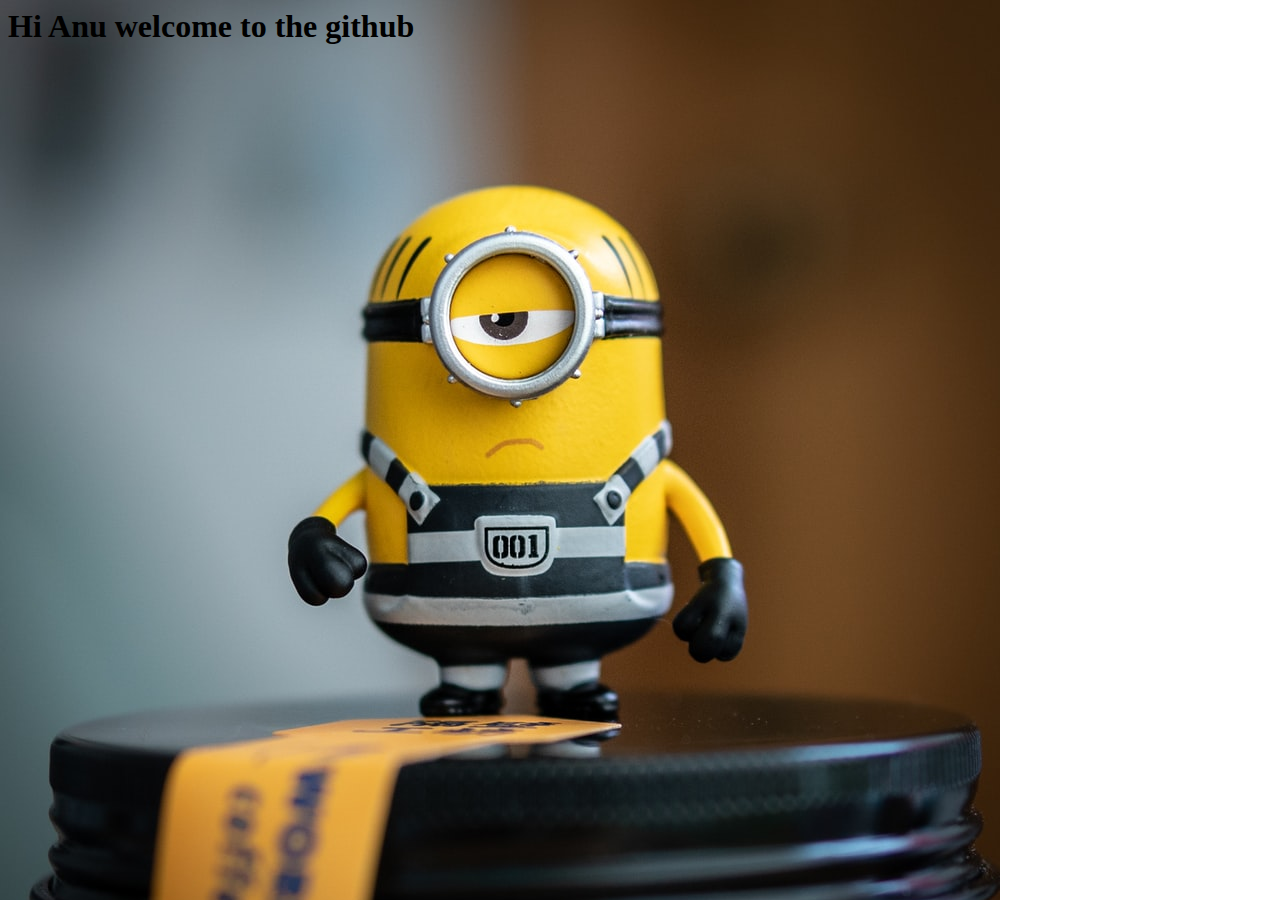
==== index.html @ 4c4dabde "Update index.html" ====
<html>
    <head>
        <style>
            body{
                background-image: url(on.jpg);
                background-repeat: no-repeat;
            }
        </style>
    </head>
    <body>
        <h1> Hi Anu welcome to the github</h1>
    </body>
</html>
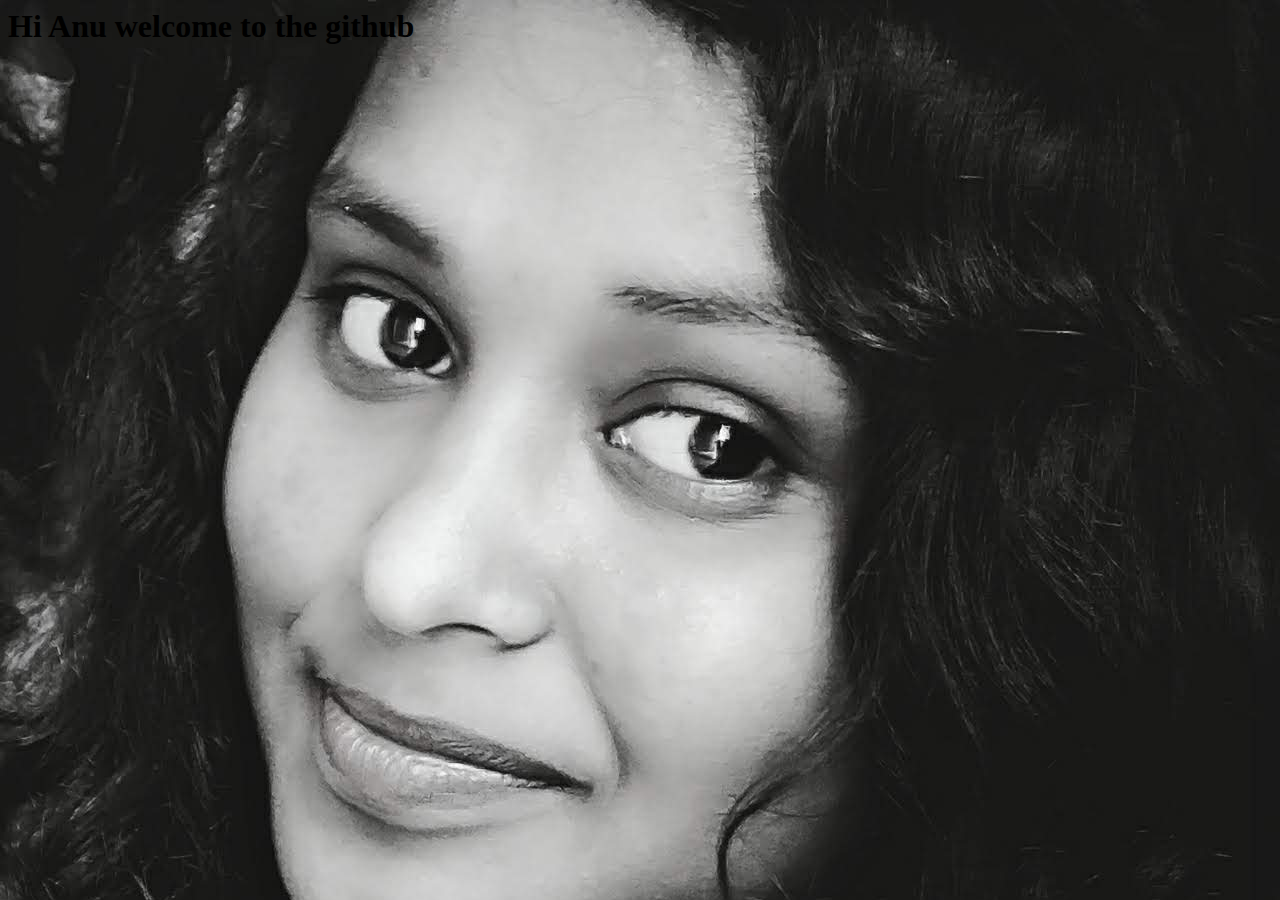
==== commit f187987f: "added" ====
--- a/index.html
+++ b/index.html
@@ -2,7 +2,7 @@
     <head>
         <style>
             body{
-                background-image: url(on.jpg);
+                background-image: url(anu.jpg);
                 background-repeat: no-repeat;
             }
         </style>
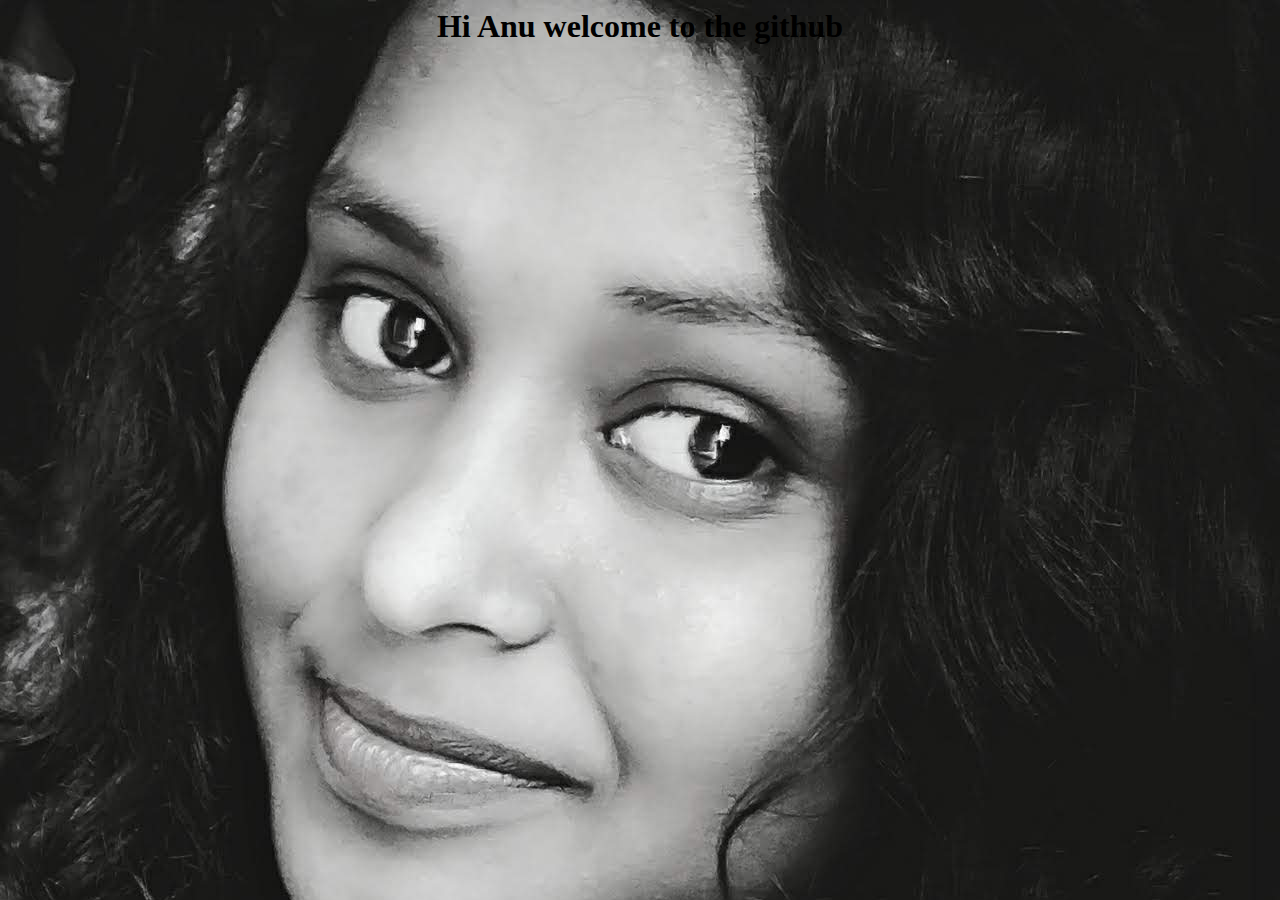
==== commit 9b70b1ba: "Update index.html" ====
--- a/index.html
+++ b/index.html
@@ -4,10 +4,12 @@
             body{
                 background-image: url(anu.jpg);
                 background-repeat: no-repeat;
+                background-color: hsl(0, 73%, 97%);
             }
         </style>
     </head>
     <body>
-        <h1> Hi Anu welcome to the github</h1>
+        <h1 style="text-align: center;"> Hi Anu welcome to the github</h1>
+
     </body>
 </html>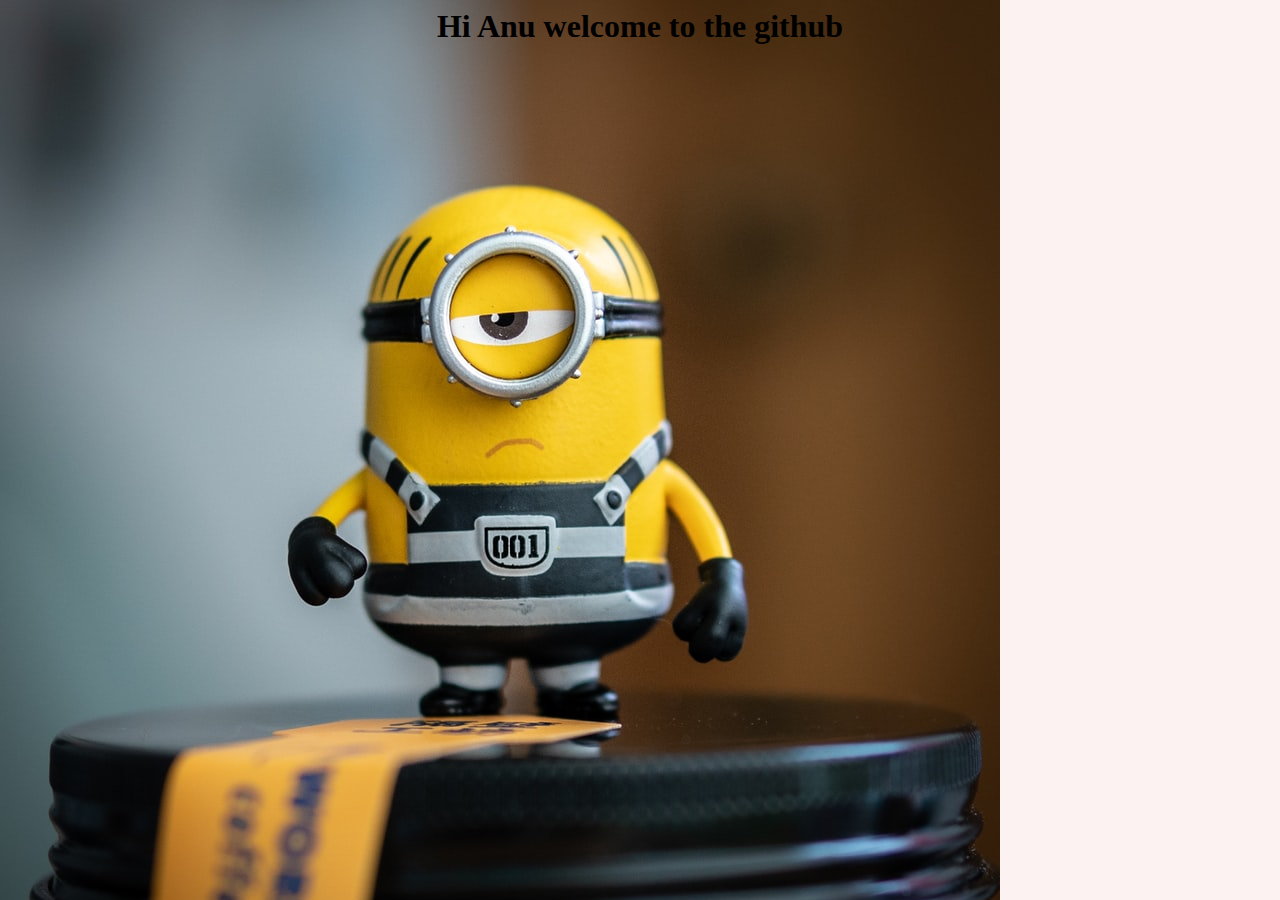
==== commit 0299ba77: "updated" ====
--- a/index.html
+++ b/index.html
@@ -2,7 +2,7 @@
     <head>
         <style>
             body{
-                background-image: url(anu.jpg);
+                background-image: url(on.jpg);
                 background-repeat: no-repeat;
                 background-color: hsl(0, 73%, 97%);
             }
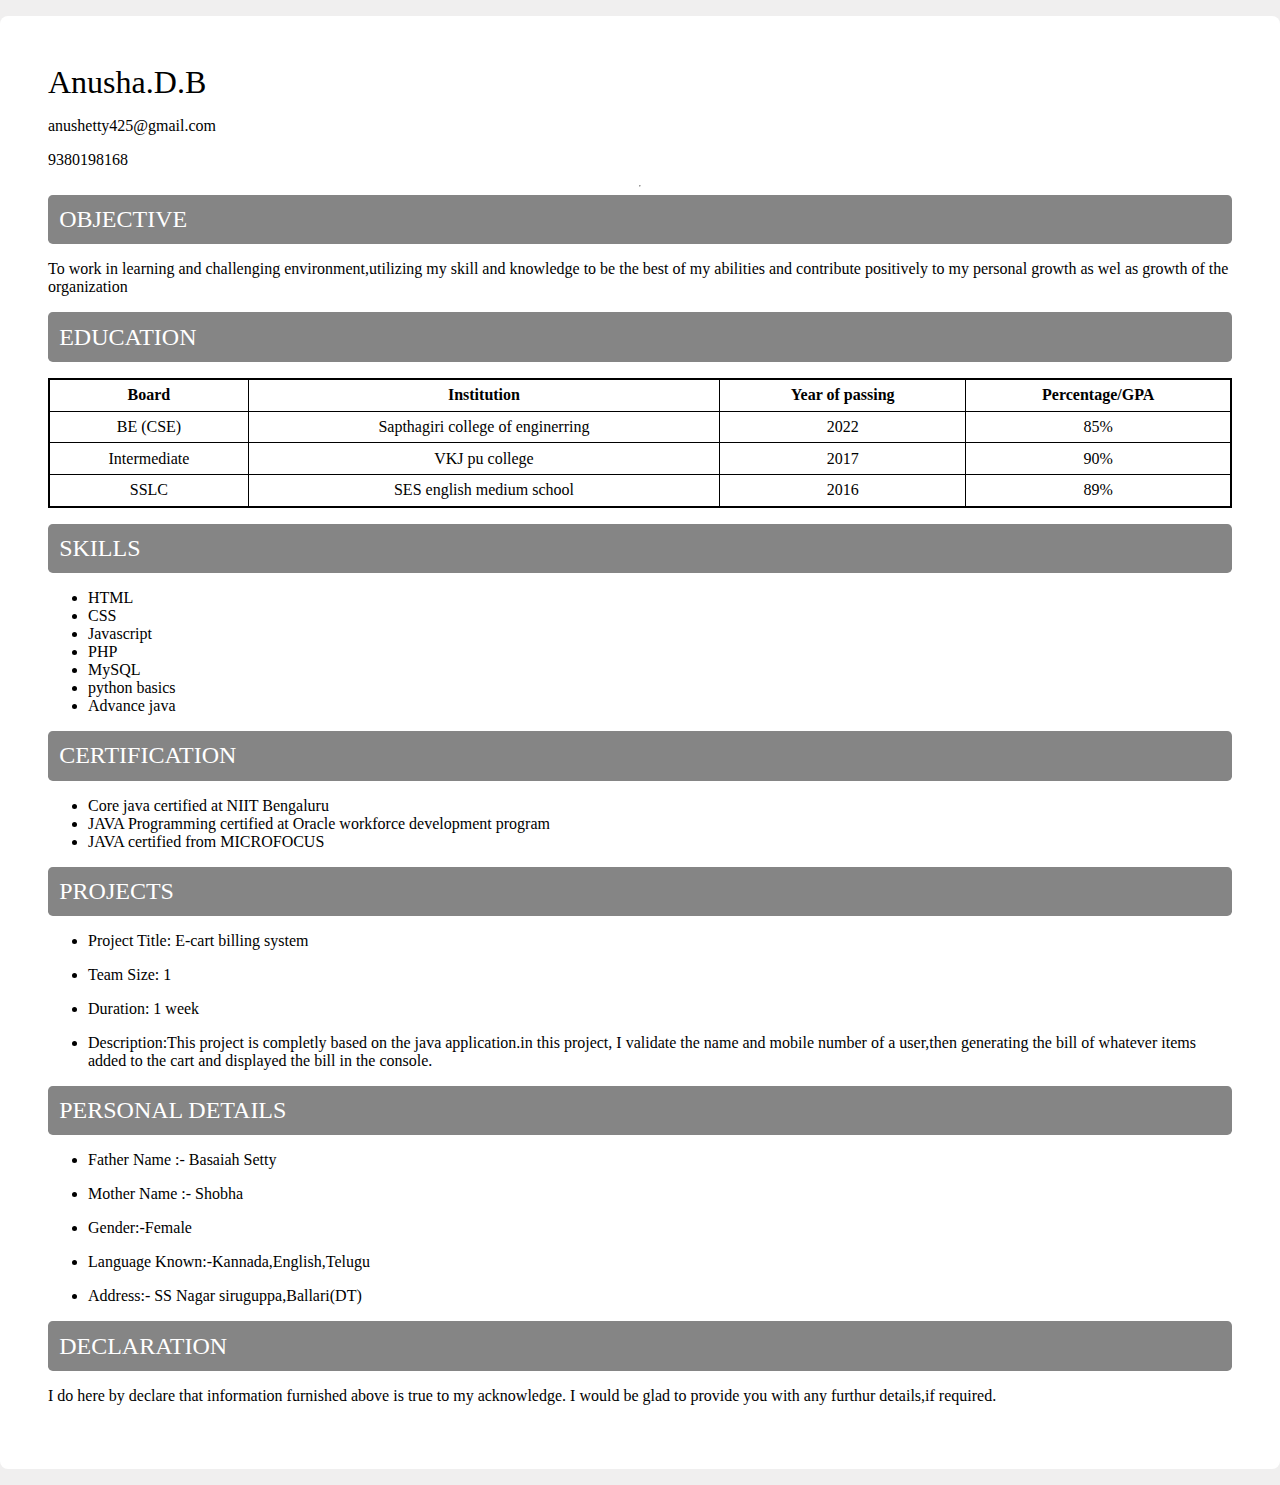
==== commit 5320a788: "Add files via upload" ====
--- a/index.html
+++ b/index.html
@@ -1,15 +1,210 @@
-<html>
-    <head>
-        <style>
-            body{
-                background-image: url(on.jpg);
-                background-repeat: no-repeat;
-                background-color: hsl(0, 73%, 97%);
-            }
-        </style>
-    </head>
-    <body>
-        <h1 style="text-align: center;"> Hi Anu welcome to the github</h1>
-
-    </body>
+<!DOCTYPE html>
+<html lang="en">
+<head>
+    <meta charset="UTF-8">
+    <meta http-equiv="X-UA-Compatible" content="IE=edge">
+    <meta name="viewport" content="width=device-width, initial-scale=1.0">
+
+
+  <!-- Style -->
+  <link rel="stylesheet" href="style.css" />
+
+  <!-- Google Fonts -->
+  <link
+    href="https://fonts.googleapis.com/css?family=Poppins:200,300,400,500,700,800,900&display=swap"
+    rel="stylesheet"
+  />
+
+    <title>Resume</title>
+</head>
+
+<body>
+
+
+   <div class="box">
+
+           <div class="header"></div>
+               <div class="name">
+                   <h1 class="name"> Anusha.D.B</h1>
+                    <div class="email">
+                        <p>anushetty425@gmail.com</p>
+                    
+                    </div>
+
+
+                    
+                
+                    <div class="phone">
+                      <p>9380198168</p>
+                    </div>
+                <hr />
+
+
+                <div class="objective">
+                  <div class="obj-heading grey">
+                    <h2>OBJECTIVE</h2>
+                  </div>
+                  <p>
+                   To work in learning and challenging environment,utilizing my skill and knowledge to be the best of 
+                   my abilities and contribute positively to my personal growth as wel as growth of the organization
+                  </p>
+                
+
+
+                <div class="education">
+                  <div class="ed-heading grey">
+                    <h2>EDUCATION</h2>
+                  </div>
+          
+          <table>
+                <tr>
+                      <th>Board</th>
+                      <th>Institution</th>
+                      <th>Year of passing</th>
+                      <th>Percentage/GPA</th>
+                </tr>
+                <tr>
+                      <td>BE (CSE) </td>
+                      <td>Sapthagiri college of enginerring</td>
+                      <td>2022</td>
+                      <td>85%</td>
+                </tr>
+                <tr>
+                      <td>Intermediate</td>
+                      <td>VKJ pu college</td>
+                      <td>2017</td>
+                      <td>90%</td>
+                </tr>
+                 <tr>
+                      <td>SSLC</td>
+                      <td>SES english medium school</td>
+                      <td>2016</td>
+                      <td>89%</td>
+                 </tr>
+          </table>
+                </div>
+                <div class="skills">
+                    <div class="skills-heading grey">
+                          <h2>SKILLS</h2>
+                </div>
+                 <div>
+                  <ul>
+                    <li>HTML</li>
+                    <li>CSS</li>
+                    <li>Javascript</li>
+                    <li>PHP</li>
+                    <li>MySQL</li>
+                    <li>python basics</li>
+                    <li> Advance java</li>
+                  </ul>
+                </div>
+                <div class="CERTIFICATION">
+                  <div class="act-heading grey">
+                    <h2>CERTIFICATION</h2>
+                  </div>
+
+                  <div>
+                      <ul>
+                          <li>Core java certified at NIIT Bengaluru</li>
+                          <li>JAVA Programming certified at Oracle workforce development program</li>
+                          <li>JAVA certified from MICROFOCUS</li>
+                      </ul>
+                  </div>
+
+                  <div class="PROJECTS">
+                    <div class="act-heading grey">
+
+                      
+                      <div>
+                        <h2>PROJECTS </h2>
+                        </div>
+                        </div>
+                        <div>
+                        <ul>
+                        <li>
+                        <p><span>Project Title:</span> E-cart billing system</p>
+                        </li>
+                        </ul>
+
+
+                        <ul>
+                          <li>
+                          <p><span>Team Size:</span> 1</p>
+                          </li>
+                          </ul>
+
+
+                          <ul>
+                            <li>
+                            <p><span>Duration:</span> 1 week</p>
+                            </li>
+                            </ul>
+
+                            <ul>
+                              <li>
+                              <p><span>Description:</span>This project is completly based on the java application.in this project,
+                                I validate the name and mobile number of a user,then generating the bill of whatever items added
+                              to the cart and displayed the bill in the console. </p>
+                              </li>
+                              </ul>
+
+
+                              <div class="PERSONAL DETAILS">
+                                <div class="act-heading grey">
+
+                              <div>
+                                <h2>PERSONAL DETAILS </h2>
+                                </div>
+                                </div>
+                                <div>
+                                <ul>
+                                <li>
+                                <p><span>Father Name :-</span> Basaiah Setty</p>
+                                </li>
+                                </ul>
+
+                                <ul>
+                                  <li>
+                                  <p><span>Mother Name :- </span>Shobha</p>
+                                  </li>
+                                </ul>
+
+
+
+                                <ul>
+                                  <li>
+                                  <p><span>Gender:-</span>Female</p>
+                                  </li>
+                                </ul>
+        
+
+                                <ul>
+                                  <li>
+                                  <p><span>Language Known:-</span>Kannada,English,Telugu</p>
+                                  </li>
+                                </ul>
+
+
+                                <ul>
+                                  <li>
+                                  <p><span>Address:-</span> SS Nagar siruguppa,Ballari(DT)</p>
+                                  </li>
+                                </ul>
+
+
+                                <div class="DECLARATION">
+                                  <div class="act-heading grey">
+  
+                                <div>
+                                  <h2>DECLARATION</h2>
+                                  </div>
+                                  </div>
+                                  <p>I do here by declare that information furnished above is true to my acknowledge.
+                                    I would be glad to provide you with any furthur details,if required.
+                                  </p>
+                      </div>              
+                        </ul>   
+                        
+
+</body>
 </html>--- a/style.css
+++ b/style.css
@@ -0,0 +1,73 @@
+body {
+    margin: 0;
+    padding: 0;
+    background: rgb(240, 239, 239);
+  }
+  
+  h1 {
+    margin: 10;
+    font-weight: 100;
+  }
+  h2{
+      margin: 0;
+      font-weight: 200;
+  }
+
+  
+  .box {
+    background: #fff;
+    padding: 3rem;
+    margin: 1rem auto;
+    border-radius: 0.5rem;
+  }
+  
+  .header {
+    display: grid;
+    grid-template-columns: 40% 60%;
+  }
+  
+  .header-left {
+    display: grid;
+    justify-items: center;
+    align-items: center;
+    font-size: 2rem;
+  }
+  
+  .name {
+    font-weight: 400;
+    margin: 0;
+     justify-items: start;
+  }
+  
+  .header-right {
+    width: 100%;
+    display: grid;
+    justify-items:start
+  }
+  
+  .header-right p {
+    display: inline-block;
+  }
+  
+  .grey {
+    background: rgb(133, 133, 133);
+    color: #fff;
+    padding: 0.7rem;
+    border-radius: 0.3rem;
+  }
+  
+  
+  
+  table {
+    border: 2px solid #000;
+    margin: 1rem 0 1rem 0;
+    width: 100%;
+    text-align: center;
+    border-collapse: collapse;
+  }
+  
+  td,
+  th {
+    border: 1px solid #000;
+    padding: 0.4rem;
+  }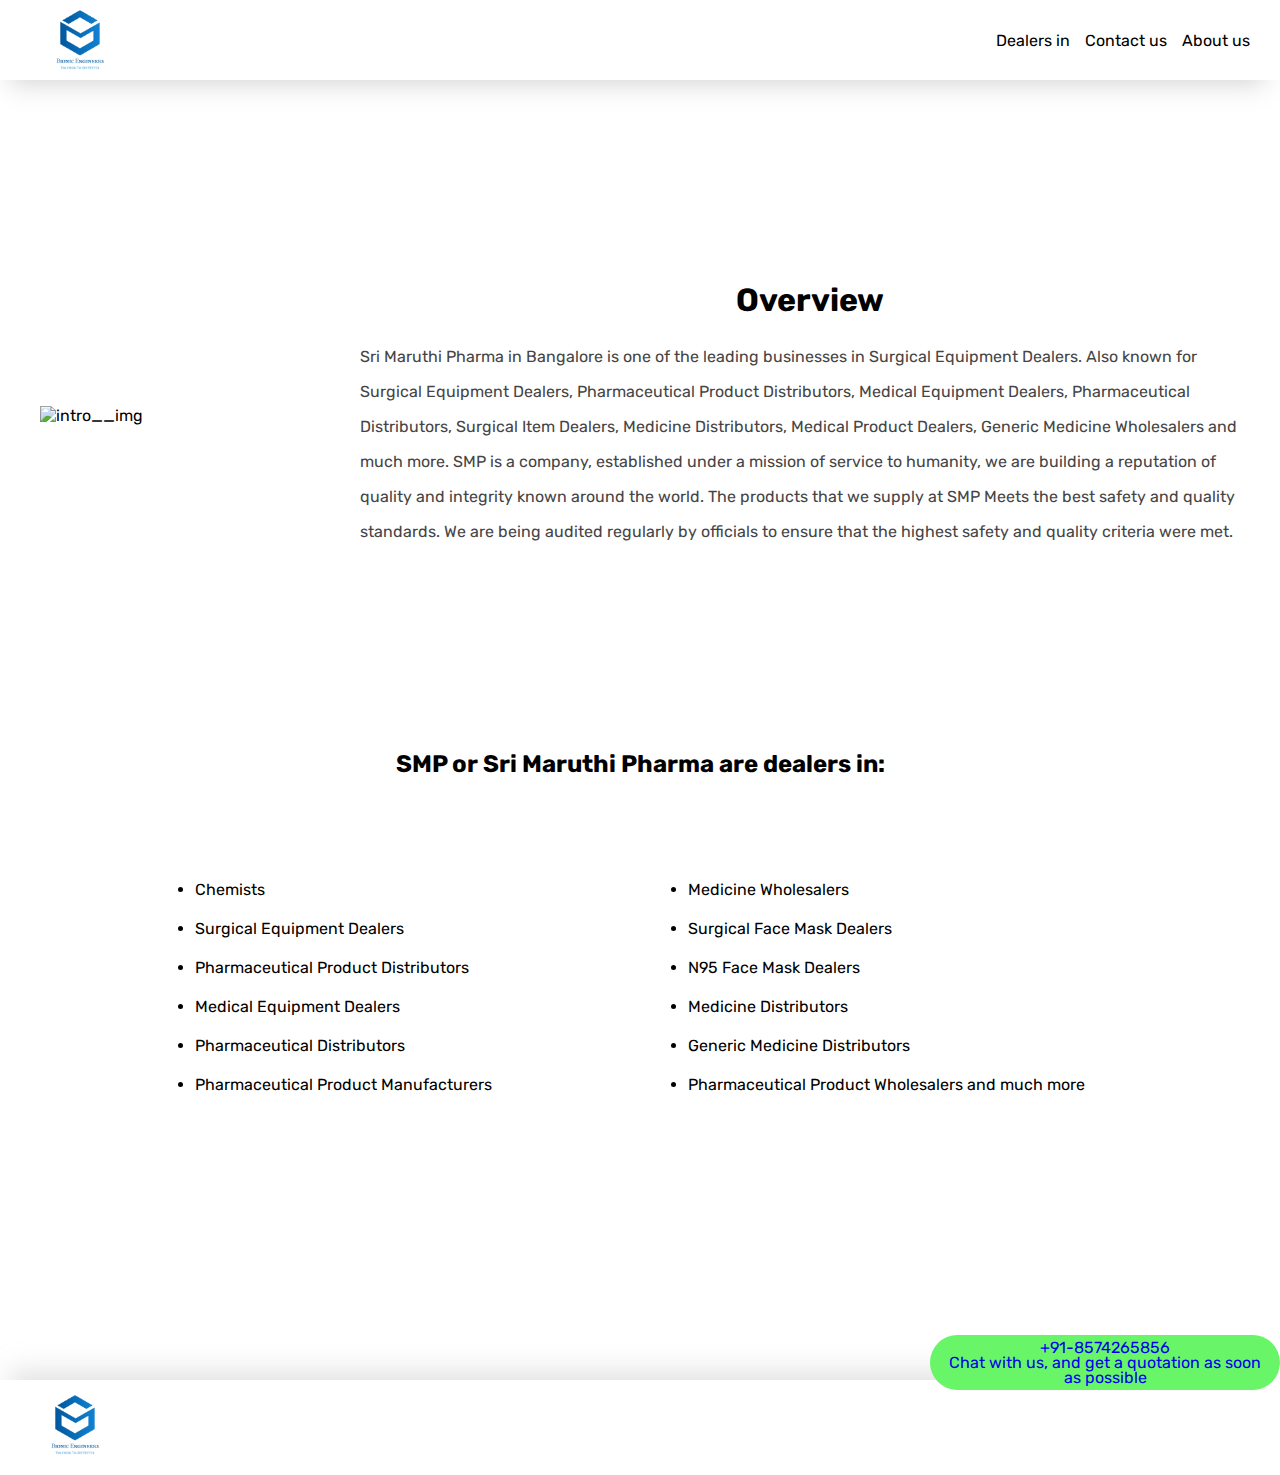
==== commit a627986f: "update" ====
--- a/index.html
+++ b/index.html
@@ -1,210 +1,104 @@
-<!DOCTYPE html>
-<html lang="en">
-<head>
-    <meta charset="UTF-8">
-    <meta http-equiv="X-UA-Compatible" content="IE=edge">
-    <meta name="viewport" content="width=device-width, initial-scale=1.0">
-
-
-  <!-- Style -->
-  <link rel="stylesheet" href="style.css" />
-
-  <!-- Google Fonts -->
-  <link
-    href="https://fonts.googleapis.com/css?family=Poppins:200,300,400,500,700,800,900&display=swap"
-    rel="stylesheet"
-  />
-
-    <title>Resume</title>
-</head>
-
-<body>
-
-
-   <div class="box">
-
-           <div class="header"></div>
-               <div class="name">
-                   <h1 class="name"> Anusha.D.B</h1>
-                    <div class="email">
-                        <p>anushetty425@gmail.com</p>
-                    
-                    </div>
-
-
-                    
-                
-                    <div class="phone">
-                      <p>9380198168</p>
-                    </div>
-                <hr />
-
-
-                <div class="objective">
-                  <div class="obj-heading grey">
-                    <h2>OBJECTIVE</h2>
-                  </div>
-                  <p>
-                   To work in learning and challenging environment,utilizing my skill and knowledge to be the best of 
-                   my abilities and contribute positively to my personal growth as wel as growth of the organization
-                  </p>
-                
-
-
-                <div class="education">
-                  <div class="ed-heading grey">
-                    <h2>EDUCATION</h2>
-                  </div>
-          
-          <table>
-                <tr>
-                      <th>Board</th>
-                      <th>Institution</th>
-                      <th>Year of passing</th>
-                      <th>Percentage/GPA</th>
-                </tr>
-                <tr>
-                      <td>BE (CSE) </td>
-                      <td>Sapthagiri college of enginerring</td>
-                      <td>2022</td>
-                      <td>85%</td>
-                </tr>
-                <tr>
-                      <td>Intermediate</td>
-                      <td>VKJ pu college</td>
-                      <td>2017</td>
-                      <td>90%</td>
-                </tr>
-                 <tr>
-                      <td>SSLC</td>
-                      <td>SES english medium school</td>
-                      <td>2016</td>
-                      <td>89%</td>
-                 </tr>
-          </table>
-                </div>
-                <div class="skills">
-                    <div class="skills-heading grey">
-                          <h2>SKILLS</h2>
-                </div>
-                 <div>
-                  <ul>
-                    <li>HTML</li>
-                    <li>CSS</li>
-                    <li>Javascript</li>
-                    <li>PHP</li>
-                    <li>MySQL</li>
-                    <li>python basics</li>
-                    <li> Advance java</li>
-                  </ul>
-                </div>
-                <div class="CERTIFICATION">
-                  <div class="act-heading grey">
-                    <h2>CERTIFICATION</h2>
-                  </div>
-
-                  <div>
-                      <ul>
-                          <li>Core java certified at NIIT Bengaluru</li>
-                          <li>JAVA Programming certified at Oracle workforce development program</li>
-                          <li>JAVA certified from MICROFOCUS</li>
-                      </ul>
-                  </div>
-
-                  <div class="PROJECTS">
-                    <div class="act-heading grey">
-
-                      
-                      <div>
-                        <h2>PROJECTS </h2>
-                        </div>
-                        </div>
-                        <div>
-                        <ul>
-                        <li>
-                        <p><span>Project Title:</span> E-cart billing system</p>
-                        </li>
-                        </ul>
-
-
-                        <ul>
-                          <li>
-                          <p><span>Team Size:</span> 1</p>
-                          </li>
-                          </ul>
-
-
-                          <ul>
-                            <li>
-                            <p><span>Duration:</span> 1 week</p>
-                            </li>
-                            </ul>
-
-                            <ul>
-                              <li>
-                              <p><span>Description:</span>This project is completly based on the java application.in this project,
-                                I validate the name and mobile number of a user,then generating the bill of whatever items added
-                              to the cart and displayed the bill in the console. </p>
-                              </li>
-                              </ul>
-
-
-                              <div class="PERSONAL DETAILS">
-                                <div class="act-heading grey">
-
-                              <div>
-                                <h2>PERSONAL DETAILS </h2>
-                                </div>
-                                </div>
-                                <div>
-                                <ul>
-                                <li>
-                                <p><span>Father Name :-</span> Basaiah Setty</p>
-                                </li>
-                                </ul>
-
-                                <ul>
-                                  <li>
-                                  <p><span>Mother Name :- </span>Shobha</p>
-                                  </li>
-                                </ul>
-
-
-
-                                <ul>
-                                  <li>
-                                  <p><span>Gender:-</span>Female</p>
-                                  </li>
-                                </ul>
-        
-
-                                <ul>
-                                  <li>
-                                  <p><span>Language Known:-</span>Kannada,English,Telugu</p>
-                                  </li>
-                                </ul>
-
-
-                                <ul>
-                                  <li>
-                                  <p><span>Address:-</span> SS Nagar siruguppa,Ballari(DT)</p>
-                                  </li>
-                                </ul>
-
-
-                                <div class="DECLARATION">
-                                  <div class="act-heading grey">
-  
-                                <div>
-                                  <h2>DECLARATION</h2>
-                                  </div>
-                                  </div>
-                                  <p>I do here by declare that information furnished above is true to my acknowledge.
-                                    I would be glad to provide you with any furthur details,if required.
-                                  </p>
-                      </div>              
-                        </ul>   
-                        
-
-</body>
-</html>+<!DOCTYPE html>
+<html lang="en">
+  <head>
+    <meta charset="UTF-8" />
+    <meta name="viewport" content="width=device-width, initial-scale=1.0" />
+    <!-- displays site properly based on user's device -->
+    <title>Bionic Engineers</title>
+
+    <script
+      src="https://kit.fontawesome.com/99674bd4f6.js"
+      crossorigin="anonymous"
+    ></script>
+    <link
+      rel="icon"
+      type="image/png"
+      sizes="32x32"
+      href="./images/logo/blogo.png"
+    />
+    <link rel="preconnect" href="https://fonts.googleapis.com" />
+    <link rel="preconnect" href="https://fonts.gstatic.com" crossorigin />
+    <link
+      href="https://fonts.googleapis.com/css2?family=Rubik:wght@400;500&display=swap"
+      rel="stylesheet"
+    />
+    <link rel="stylesheet" href="styles.css" />
+  </head>
+
+  <body>
+    <nav>
+      <img src="./images/logo/blogo.png" alt="logo" class="logo" />
+      <ul>
+        <li><a href="./index.html">Dealers in</a></li>
+        <li><a href="./contactus.php">Contact us</a></li>
+        <li><a href="./aboutus.html">About us</a></li>
+      </ul>
+    </nav>
+    <section class="aboutus" id="aboutUs">
+      <div class="intro__img">
+        <img
+          src="https://images.unsplash.com/photo-1585435557343-3b092031a831?ixid=MnwxMjA3fDB8MHxwaG90by1wYWdlfHx8fGVufDB8fHx8&ixlib=rb-1.2.1&auto=format&fit=crop&w=750&q=80"
+          alt="intro__img"
+        />
+      </div>
+      <div class="intro_overview">
+        <h1>Overview</h1>
+        <p>
+          Sri Maruthi Pharma in Bangalore is one of the leading businesses in
+          Surgical Equipment Dealers. Also known for Surgical Equipment Dealers,
+          Pharmaceutical Product Distributors, Medical Equipment Dealers,
+          Pharmaceutical Distributors, Surgical Item Dealers, Medicine
+          Distributors, Medical Product Dealers, Generic Medicine Wholesalers
+          and much more. SMP is a company, established under a mission of
+          service to humanity, we are building a reputation of quality and
+          integrity known around the world. The products that we supply at SMP
+          Meets the best safety and quality standards. We are being audited
+          regularly by officials to ensure that the highest safety and quality
+          criteria were met.
+        </p>
+      </div>
+    </section>
+    <section class="dealersin" id="dealersIn">
+      <h2>SMP or Sri Maruthi Pharma are dealers in:</h2>
+      <div class="dealersin_list">
+        <ul>
+          <li>Chemists</li>
+          <li>Surgical Equipment Dealers</li>
+          <li>Pharmaceutical Product Distributors</li>
+          <li>Medical Equipment Dealers</li>
+          <li>Pharmaceutical Distributors</li>
+          <li>Pharmaceutical Product Manufacturers</li>
+        </ul>
+        <ul>
+          <li>Medicine Wholesalers</li>
+          <li>Surgical Face Mask Dealers</li>
+          <li>N95 Face Mask Dealers</li>
+          <li>Medicine Distributors</li>
+          <li>Generic Medicine Distributors</li>
+          <li>Pharmaceutical Product Wholesalers and much more</li>
+        </ul>
+      </div>
+    </section> 
+    <div class="wlogo">
+      <a href="https://api.whatsapp.com/send?phone=+911234567892&text=Thank%20You%20for%20contacting%20us">
+        +91-8574265856<br>
+        Chat with us, and get a quotation as soon as possible
+      </a>
+      <a href="#"><i class="fab fa-whatsapp fa-2x"></i></a>
+    </div>  
+    <footer>
+      <img src="./images/logo/blogo.png" alt="logo" class="logo" />
+      <ul>
+        <li>
+          <a href="#"><i class="fab fa-facebook-square fa-2x"></i></a>
+        </li>
+        <li>
+          <a href="#"><i class="fab fa-whatsapp fa-2x"></i></a>
+        </li>
+        <li>
+          <a href="#"><i class="fab fa-instagram fa-2x"></i></a>
+        </li>
+      </ul>
+    </footer>
+  </body>
+</html>
--- a/styles.css
+++ b/styles.css
@@ -0,0 +1,199 @@
+* {
+  padding: 0;
+  margin: 0;
+  box-sizing: border-box;
+  scroll-behavior: smooth;
+}
+body {
+  font-family: "Rubik", sans-serif;
+  position:relative;
+}
+.logo {
+  padding: 8px;
+  width: 100px;
+  height: 100px;
+}
+nav {
+  box-shadow: -3px 17px 26px -13px rgba(196, 196, 196, 0.72);
+  display: flex;
+  align-items: center;
+  justify-content: space-between;
+  padding: 0 30px;
+  height: 80px;
+  background-color: white;
+}
+nav > ul {
+  list-style-type: none;
+  display: flex;
+}
+
+nav > ul li {
+  margin-left: 15px;
+}
+
+nav > ul li a {
+  cursor: pointer;
+  text-decoration: none;
+  color: black;
+}
+
+section {
+  height: 70vh;
+}
+
+.aboutus {
+  display: flex;
+  align-items: center;
+  justify-content: space-between;
+  margin: 20px;
+}
+
+.intro__img {
+  padding: 20px;
+}
+.intro__img img {
+  height: 300px;
+}
+.intro_overview h1 {
+  text-align: center;
+  font-size: 2rem;
+  margin-bottom: 20px;
+}
+
+.intro_overview p {
+  width: 90ch;
+  color: rgb(70, 69, 69);
+  line-height: 35px;
+}
+
+.dealersin h2 {
+  text-align: center;
+  margin-bottom: 20px;
+}
+.dealersin_list {
+  display: flex;
+  align-items: center;
+  height: 60%;
+  justify-content: space-evenly;
+}
+
+.dealersin_list ul li {
+  /* list-style-type: none; */
+  padding: 10px 0;
+}
+.contactus h2 {
+  text-align: center;
+  margin-bottom: 20px;
+}
+.contactus {
+  padding: 20px 0;
+}
+
+form {
+  display: flex;
+  flex-direction: column;
+  align-items: center;
+  justify-content: space-around;
+  height: 90%;
+}
+
+form input,
+form textarea {
+  width: 30%;
+  padding: 10px 15px;
+}
+
+form button {
+  cursor: pointer;
+  padding: 10px 30px;
+  width: 20%;
+  color: white;
+  background-color: rgb(41, 109, 41);
+  font-size: 18px;
+  border: none;
+  outline: none;
+  border-radius: 8px;
+}
+.image {
+  padding: 20px;
+}
+.image img {
+  height: 300px;
+}
+.overview h1 {
+  text-align: center;
+  font-size: 2rem;
+  margin-bottom: 20px;
+}
+
+.overview p {
+  width: 90ch;
+  color: rgb(70, 69, 69);
+  line-height: 35px;
+}
+.images{
+  display: flex;
+  align-items: center;
+  justify-content: space-between;
+  
+}
+.images img{
+  border-radius: 30px;
+  height:300px;
+  width:400px;
+}
+.wlogo{
+  cursor: pointer;
+  display: flex;
+  align-items: center;
+  justify-content: space-between;
+  padding:10px;
+  text-align: center;
+  line-height:11px;
+  position:absolute;
+  width:350px;
+  height: 55px;;
+  background-color: rgb(104, 245, 104);
+  border-radius: 50px;
+  right:0;
+  bottom:80px;
+}
+.wlogo a{
+  
+  line-height:15px;
+  text-decoration: none;
+}
+
+footer {
+  display: flex;
+  align-items: center;
+  justify-content: space-between;
+  height: 10vh ;
+  padding: 0 25px;
+  box-shadow: -3px -23px 26px -13px rgba(216, 216, 216, 0.72);
+}
+
+footer > ul {
+  list-style-type: none;
+  display: flex;
+}
+
+footer > ul li {
+  margin-left: 15px;
+}
+
+footer > ul li a {
+  cursor: pointer;
+  text-decoration: none;
+  color: black;
+}
+.fa-facebook-square {
+  color: #3b5998;
+}
+.fa-whatsapp {
+  color: #075e54;
+}
+.fa-instagram {
+  color: #dc2743;
+  /* filter: progid:DXImageTransform.Microsoft.gradient( startColorstr='#f09433', endColorstr='#bc1888',GradientType=1 ); */
+}
